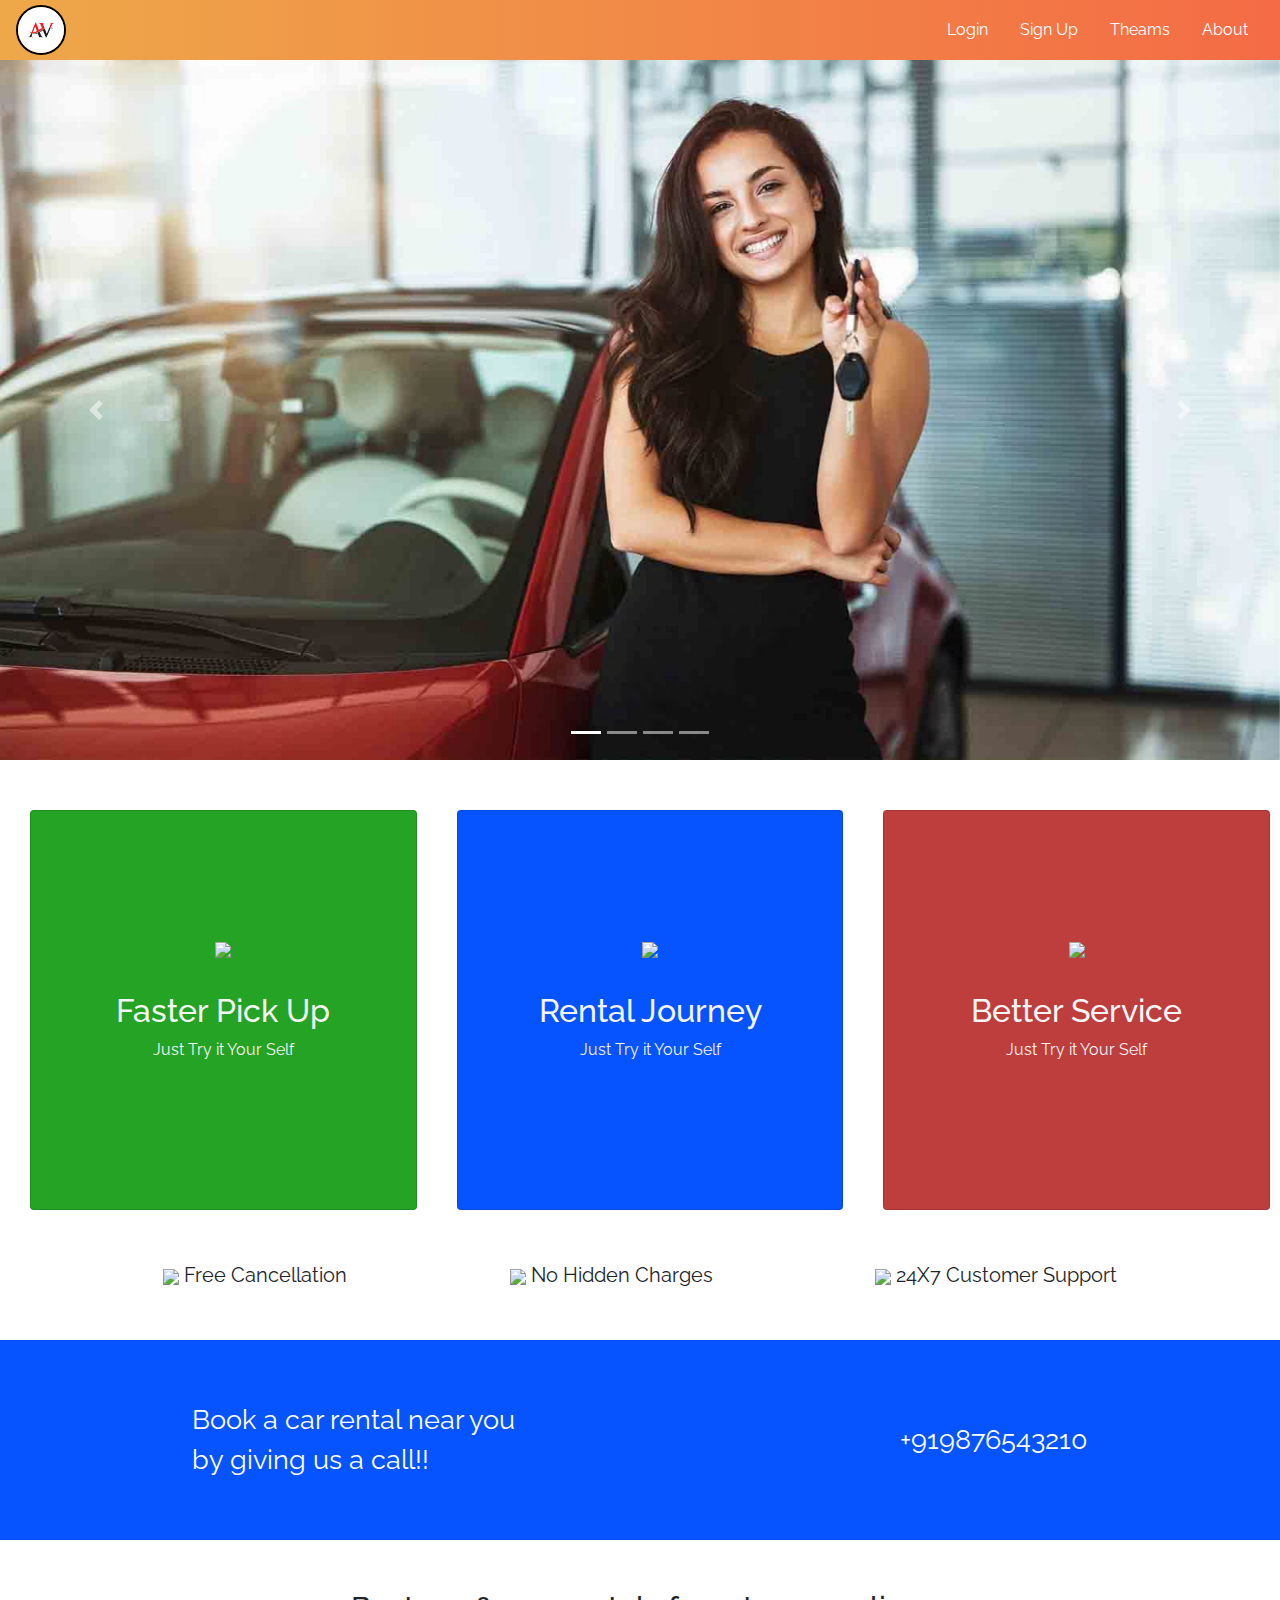
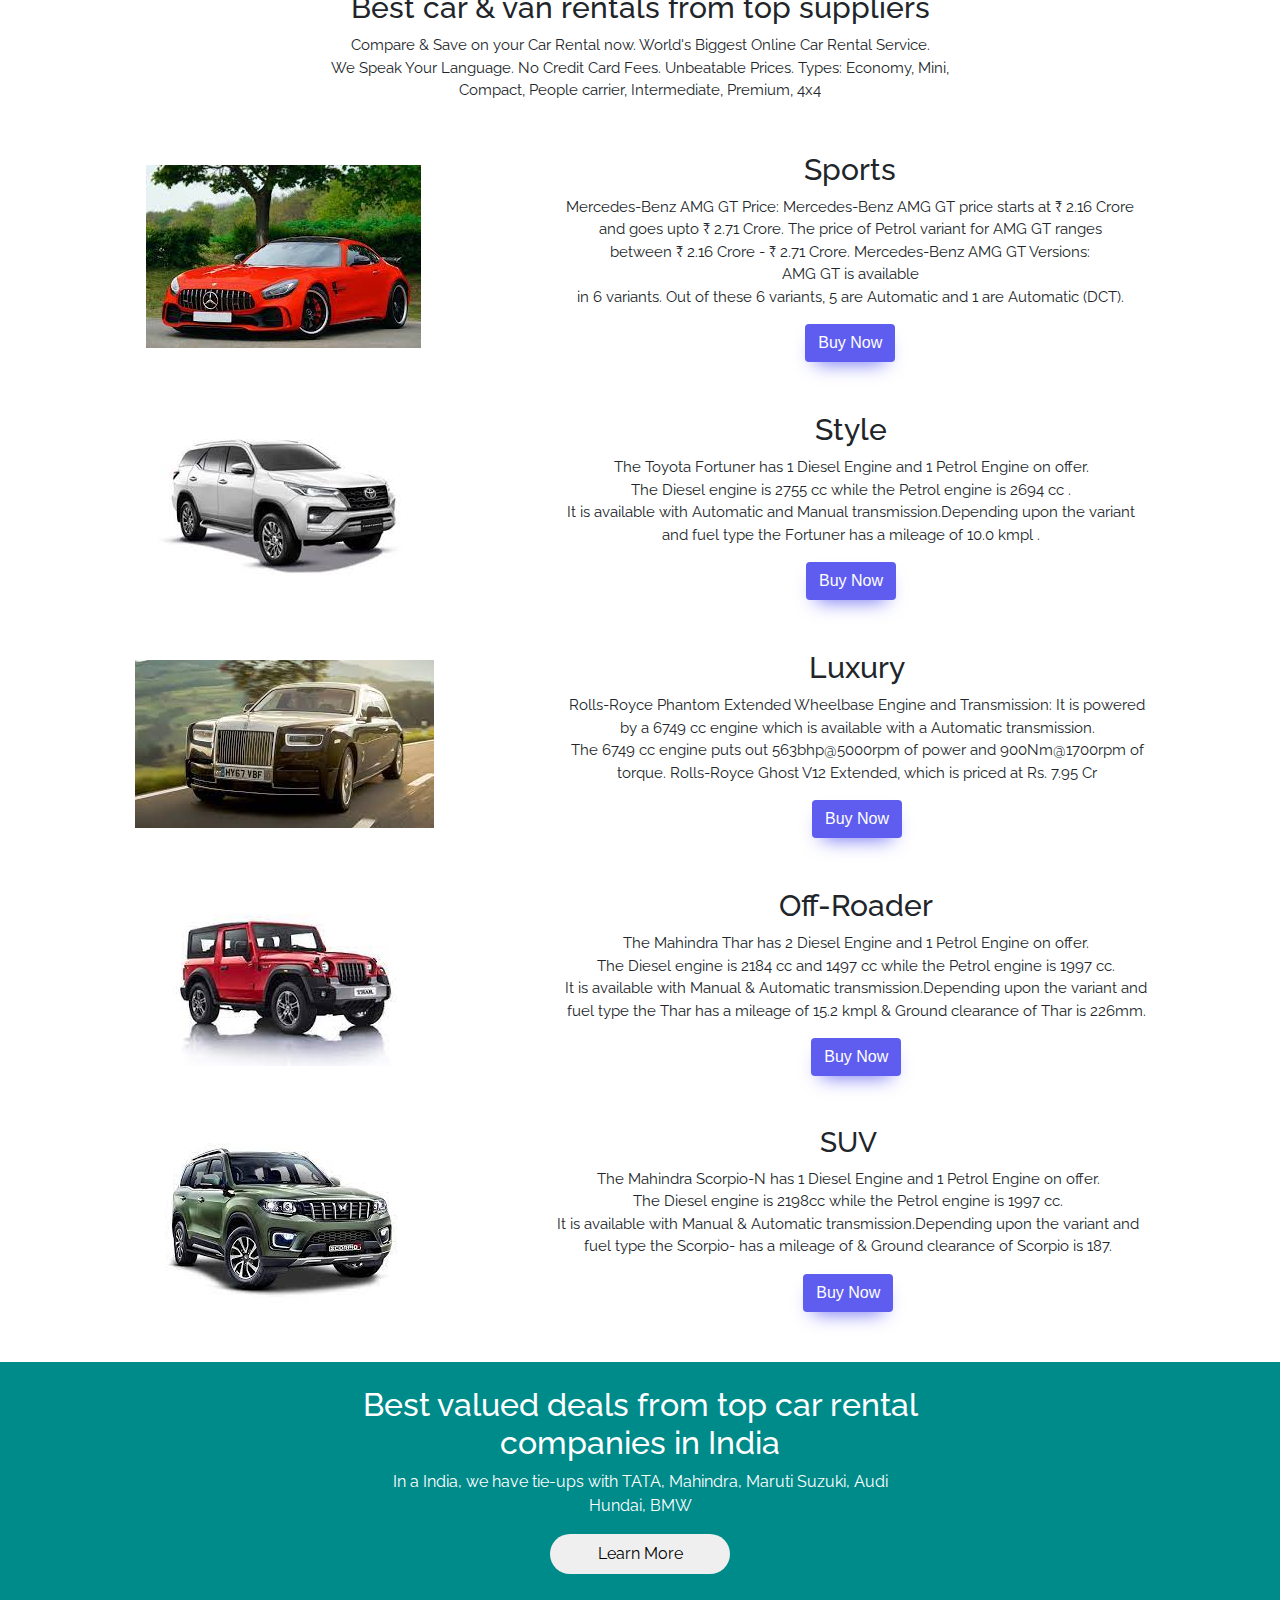
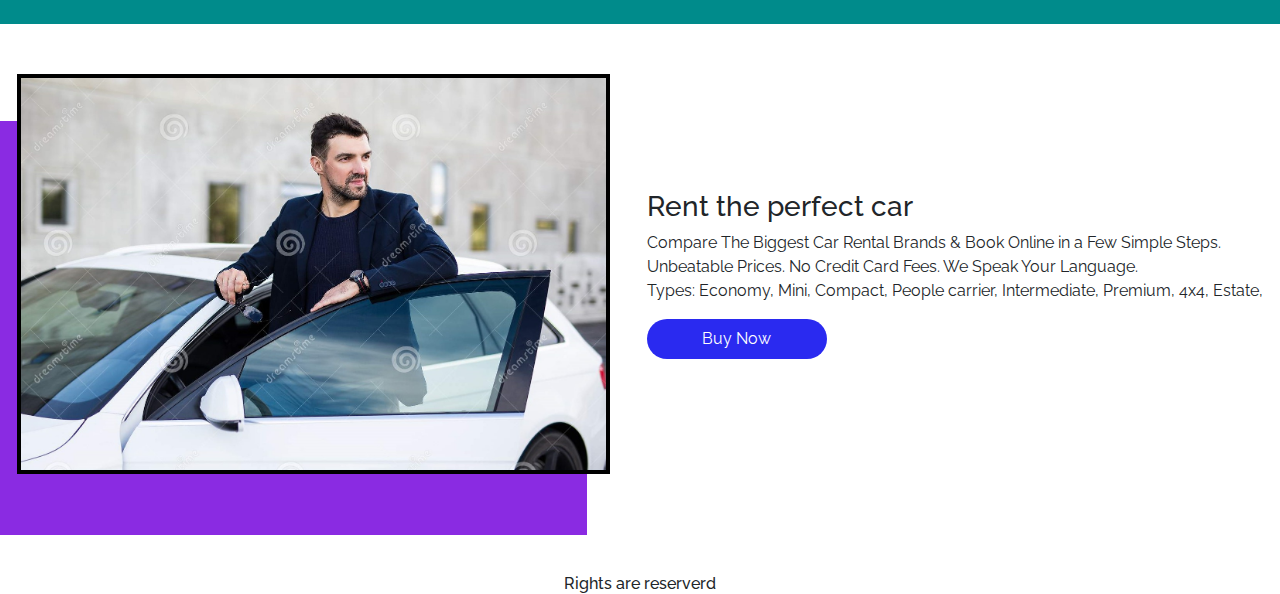
==== index.html @ 55e34ca4 "commit1" ====
<!DOCTYPE html>
<html lang="en">

<head>
    <meta charset="UTF-8">
    <meta http-equiv="X-UA-Compatible" content="IE=edge">
    <meta name="viewport" content="width=device-width, initial-scale=1.0">
    <title>AV Cars</title>
    <link rel="icon" href="./Photos/AV.jpg">
    <link rel="stylesheet" href="./index.css">
    <script src="./ind.js"></script>
    <link rel="stylesheet" href="https://cdn.jsdelivr.net/npm/bootstrap@4.0.0/dist/css/bootstrap.min.css"
        integrity="sha384-Gn5384xqQ1aoWXA+058RXPxPg6fy4IWvTNh0E263XmFcJlSAwiGgFAW/dAiS6JXm" crossorigin="anonymous">
</head>

<body>
    <nav id="main">
        <nav class="main1">
            <div class="burger">
                <section class="top-nav">
                    <div>
                        <img src="./Photos/AV.jpg" alt="">
                    </div>
                    <input id="menu-toggle" type="checkbox" />
                    <label class='menu-button-container' for="menu-toggle">
                        <div class='menu-button'></div>
                    </label>
                    <ul class="menu">
                        <li>Login</li>
                        <li>Sign Up</li>
                        <li>Theams</li>
                        <li>About</li>
                    </ul>
                </section>
            </div>
            <div class="pics">
                <div id="carouselExampleIndicators" class="carousel slide" data-ride="carousel">
                    <ol class="carousel-indicators">
                        <li data-target="#carouselExampleIndicators" data-slide-to="0" class="active"></li>
                        <li data-target="#carouselExampleIndicators" data-slide-to="1"></li>
                        <li data-target="#carouselExampleIndicators" data-slide-to="2"></li>
                        <li data-target="#carouselExampleIndicators" data-slide-to="3"></li>
                    </ol>
                    <div class="carousel-inner">
                        <div class="carousel-item active">
                            <img class="d-block w-100" src="./Photos/1.avif" alt="First slide" height="700px">
                        </div>
                        <div class="carousel-item">
                            <img class="d-block w-100" src="./Photos/2.jpg" alt="Second slide" height="700px">
                        </div>
                        <div class="carousel-item">
                            <img class="d-block w-100" src="./Photos/3.jpg" alt="Third slide" height="700px">
                        </div>
                        <div class="carousel-item">
                            <img class="d-block w-100" src="./Photos/4.jpg" alt="Third slide" height="700px">
                        </div>
                    </div>
                    <a class="carousel-control-prev" href="#carouselExampleIndicators" role="button" data-slide="prev">
                        <span class="carousel-control-prev-icon" aria-hidden="true"></span>
                        <span class="sr-only">Previous</span>
                    </a>
                    <a class="carousel-control-next" href="#carouselExampleIndicators" role="button" data-slide="next">
                        <span class="carousel-control-next-icon" aria-hidden="true"></span>
                        <span class="sr-only">Next</span>
                    </a>
                </div>
            </div>

            <div class="m1">
                <div class="card" style="background-color: rgb(36, 163, 36);">
                    <img src="https://img.icons8.com/ios/50/FFFFFF/bank-cards--v1.png" / height="50px">
                    <h2>Faster Pick Up</h2>
                    <p>Just Try it Your Self</p>
                </div>
                <div class="card" style="background-color: rgb(5, 84, 255);">
                    <img src="https://img.icons8.com/ios/50/FFFFFF/car-rental.png" / height="50px">
                    <h2>Rental Journey</h2>
                    <p>Just Try it Your Self</p>
                </div>
                <div class="card" style="background-color: rgb(190, 62, 62);">
                    <img src="https://img.icons8.com/glyph-neue/64/FFFFFF/car-service.png" / height="50px">
                    <h2>Better Service</h2>
                    <p>Just Try it Your Self</p>
                </div>
            </div>

            <div class="m2">
                <div>
                    <img
                        src="https://img.icons8.com/external-vitaliy-gorbachev-lineal-vitaly-gorbachev/60/228BE6/external-free-sales-vitaliy-gorbachev-lineal-vitaly-gorbachev.png" />
                    Free Cancellation
                </div>
                <div>
                    <img
                        src="https://img.icons8.com/external-kiranshastry-solid-kiranshastry/64/228BE6/external-money-finance-kiranshastry-solid-kiranshastry.png" />
                    No Hidden Charges
                </div>
                <div>
                    <img
                        src="https://img.icons8.com/external-tanah-basah-glyph-tanah-basah/48/228BE6/external-glyph-shipping-and-delivery-tanah-basah-glyph-tanah-basah.png" />
                    24X7 Customer Support
                </div>
            </div>
            <div class="m3">
                <div class="a">Book a car rental near you <br>
                    by giving us a call!!
                </div>
                <div class="b">
                    +919876543210
                </div>
            </div>


            <div class="main2">
                <h2 style="font-size: 30px;">Best car & van rentals from top suppliers</h2>
                <p style="font-size: 15px;">Compare & Save on your Car Rental now. World's Biggest Online Car Rental
                    Service.<br>
                    We Speak Your Language. No Credit Card Fees. Unbeatable Prices. Types: Economy, Mini,<br>
                    Compact, People carrier, Intermediate, Premium, 4x4</p>
                <div class="m4">
                    <div>
                        <img src="./Cars/1.jpg" alt="">
                    </div>
                    <div>
                        <h3 style="font-size: 30px;">Sports</h3>
                        <p style="font-size: 15px;">Mercedes-Benz AMG GT Price: Mercedes-Benz AMG GT price starts at ₹
                            2.16 Crore <br>
                            and goes upto ₹ 2.71 Crore. The price of Petrol variant for AMG GT ranges <br>
                            between ₹ 2.16 Crore - ₹ 2.71 Crore.
                            Mercedes-Benz AMG GT Versions:<br> AMG GT is available <br>in 6 variants. Out of these 6
                            variants, 5 are Automatic and 1 are Automatic (DCT).</p>
                        <button class="btn" role="button">Buy Now</button>
                    </div>
                </div>

                <div class="m4">
                    <div>
                        <img src="./Cars/toyoto.jpg" alt="">
                    </div>
                    <div>
                        <h3 style="font-size: 30px;">Style</h3>
                        <p style="font-size: 15px;">The Toyota Fortuner has 1 Diesel Engine and 1 Petrol Engine on
                            offer.<br>
                            The Diesel engine is 2755 cc while the Petrol engine is 2694 cc .<br>
                            It is available with Automatic and Manual transmission.Depending upon
                            the variant<br> and fuel type the Fortuner has a mileage of 10.0 kmpl .</p>
                        <button class="btn" role="button">Buy Now</button>
                    </div>
                </div>

                <div class="m4">
                    <div>
                        <img src="./Cars/3.jpg" alt="">
                    </div>
                    <div>
                        <h3 style="font-size: 30px;">Luxury</h3>
                        <p style="font-size: 15px;">Rolls-Royce Phantom Extended Wheelbase Engine and Transmission: It
                            is
                            powered <br> by a 6749 cc engine which is available with a Automatic transmission. <br>
                            The 6749 cc engine puts out 563bhp@5000rpm of power and 900Nm@1700rpm of <br>torque.
                            Rolls-Royce Ghost V12 Extended, which is priced at Rs. 7.95 Cr</p>
                        <button class="btn" role="button">Buy Now</button>
                    </div>
                </div>

                <div class="m4">
                    <div>
                        <img src="./Cars/4.jpg" alt="">
                    </div>
                    <div>
                        <h3 style="font-size: 30px;">Off-Roader</h4>
                            <p style="font-size: 15px;">The Mahindra Thar has 2 Diesel Engine and 1 Petrol Engine on
                                offer. <br>
                                The Diesel engine is 2184 cc and 1497 cc while the Petrol engine is 1997 cc. <br>
                                It is available with Manual & Automatic transmission.Depending upon the variant and <br>
                                fuel type the Thar has a mileage of 15.2 kmpl & Ground clearance of Thar is 226mm.</p>
                            <button class="btn" role="button">Buy Now</button>
                    </div>
                </div>

                <div class="m4">
                    <div>
                        <img src="./Cars/5.jpg" alt="">
                    </div>
                    <div>
                        <h3 style="font-size: 30x;">SUV</h3>
                        <p style="font-size: 15px;">The Mahindra Scorpio-N has 1 Diesel Engine and 1 Petrol Engine on
                            offer. <br>
                            The Diesel engine is 2198cc while the Petrol engine is 1997 cc. <br>
                            It is available with Manual & Automatic transmission.Depending upon the
                            variant and <br> fuel type the Scorpio- has a mileage of & Ground clearance of Scorpio is
                            187.</p>
                        <button class="btn" role="button">Buy Now</button>
                    </div>
                </div>
            </div>

            <div class="main3">
                <div class="m5">
                    <br>
                    <h2> Best valued deals from top car rental<br>
                        companies in India
                    </h2>
                    <p>In a India, we have tie-ups with TATA, Mahindra, Maruti Suzuki, Audi <br>
                        Hundai, BMW</p>
                    <button class="b1">Learn More</button>
                </div>
            </div>
            <div class="main4">
                <div>
                    <img class="img1" src="./Cars/12.jpg" alt="">
                </div>
                <div class="p1">
                    <h3 style="font-size: 30x;">Rent the perfect car</h3>
                    <p>Compare The Biggest Car Rental Brands & Book Online in a Few Simple Steps.<br> Unbeatable Prices.
                        No Credit Card Fees. We Speak Your Language. <br> Types: Economy, Mini, Compact,
                        People carrier, Intermediate, Premium, 4x4, Estate,</p>
                    <button class="b2">Buy Now</button>
                </div>
            </div>
            <div class="r"><h6 class="rights">Rights are reserverd</h6></div>

        </nav>


    </nav>
    <script src="https://code.jquery.com/jquery-3.2.1.slim.min.js"
        integrity="sha384-KJ3o2DKtIkvYIK3UENzmM7KCkRr/rE9/Qpg6aAZGJwFDMVNA/GpGFF93hXpG5KkN"
        crossorigin="anonymous"></script>
    <script src="https://cdn.jsdelivr.net/npm/popper.js@1.12.9/dist/umd/popper.min.js"
        integrity="sha384-ApNbgh9B+Y1QKtv3Rn7W3mgPxhU9K/ScQsAP7hUibX39j7fakFPskvXusvfa0b4Q"
        crossorigin="anonymous"></script>
    <script src="https://cdn.jsdelivr.net/npm/bootstrap@4.0.0/dist/js/bootstrap.min.js"
        integrity="sha384-JZR6Spejh4U02d8jOt6vLEHfe/JQGiRRSQQxSfFWpi1MquVdAyjUar5+76PVCmYl"
        crossorigin="anonymous"></script>
</body>

</html>
---- index.css ----
@import url(https://fonts.googleapis.com/css?family=Raleway);
*{
    border: 0;
    padding: 0;
}
#main{
    background-color: white;
}
.top-nav img{
    height: 50px;
    border-radius: 50px;
    border: 2px solid black;
}
h2 {
  vertical-align: center;
  text-align: center;
}

html, body {
  margin: 0;
  height: 100%;
}

* {
  font-family: "Raleway";
  box-sizing: border-box;
}

.top-nav {
  display: flex;
  flex-direction: row;
  align-items: center;
  justify-content: space-between;
  background-color: #00BAF0;
  background: linear-gradient(to left, #f46b45, #eea849);
  color: #FFF;
  height: 60px;
  padding: 1em;
  overflow: hidden;
}
.sticky{
    position: fixed;
    top:0;
    width: 100%;
}

.menu {
  display: flex;
  flex-direction: row;
  list-style-type: none;
  margin: 0;
  padding: 0;
}

.menu > li {
  margin: 0 1rem;
  overflow: hidden;
}

.menu-button-container {
  display: none;
  height: 100%;
  width: 30px;
  cursor: pointer;
  flex-direction: column;
  justify-content: center;
  align-items: center;
}

#menu-toggle {
  display: none;
}

.menu-button,
.menu-button::before,
.menu-button::after {
  display: block;
  background-color: #fff;
  position: absolute;
  height: 4px;
  width: 30px;
  transition: transform 400ms cubic-bezier(0.23, 1, 0.32, 1);
  border-radius: 2px;
}

.menu-button::before {
  content: '';
  margin-top: -8px;
}

.menu-button::after {
  content: '';
  margin-top: 8px;
}

#menu-toggle:checked + .menu-button-container .menu-button::before {
  margin-top: 0px;
  transform: rotate(405deg);
}

#menu-toggle:checked + .menu-button-container .menu-button {
  background: rgba(255, 255, 255, 0);
}

#menu-toggle:checked + .menu-button-container .menu-button::after {
  margin-top: 0px;
  transform: rotate(-405deg);
}

@media (max-width: 700px) {
  .menu-button-container {
    display: flex;
  }
  .menu {
    position: absolute;
    top: 0;
    margin-top: 50px;
    left: 0;
    flex-direction: column;
    width: 100%;
    justify-content: center;
    align-items: center;
  }
  #menu-toggle ~ .menu li {
    height: 0;
    margin: 0;
    padding: 0;
    border: 0;
    transition: height 400ms cubic-bezier(0.23, 1, 0.32, 1);
  }
  #menu-toggle:checked ~ .menu li {
    border: 1px solid #333;
    height: 2.5em;
    padding: 0.5em;
    transition: height 400ms cubic-bezier(0.23, 1, 0.32, 1);
  }
  .menu > li {
    display: flex;
    justify-content: center;
    margin: 0;
    padding: 0.5em 0;
    width: 100%;
    color: white;
    background-color: #222;
  }
  .menu > li:not(:last-child) {
    border-bottom: 1px solid #444;
  }
}
.m1{
    display: flex;
    justify-content: center;
    align-items: center;
    margin-top: 50px;

}
.card{
    display: flex;
    justify-content: center;
    align-items: center;
    border: 2px solid red;
    margin-right: 40px;
    height: 400px;
    width: 400px;
    text-align: center;
    color: whitesmoke;
    align-items:center;
    position: absolute;
    left: 30px;
}
.m2{
    display: flex;
    justify-content: space-evenly;
    align-items: center;
    margin-top: 50px;
    font-size: 20px;
}
.m3{
    display: flex;
    justify-content: space-around;
    align-items: center;
    background-color: rgb(5, 84, 255);
    color: white;
    font-size: 27px;
    height: 200px;
    margin-top: 50px;
}
.main2{
    margin-top: 50px;
    text-align: center;
}
.m4{
    display: flex;
    justify-content: space-evenly;
    align-items: center;
    margin-top: 50px;
}
.btn {
    background: #5E5DF0;
    border-radius: 999px;
    box-shadow: #5E5DF0 0 10px 20px -10px;
    box-sizing: border-box;
    color: #FFFFFF;
    cursor: pointer;
    font-family: Inter,Helvetica,"Apple Color Emoji","Segoe UI Emoji",NotoColorEmoji,"Noto Color Emoji","Segoe UI Symbol","Android Emoji",EmojiSymbols,-apple-system,system-ui,"Segoe UI",Roboto,"Helvetica Neue","Noto Sans",sans-serif;
    font-size: 16px;
    font-weight: 700;
    line-height: 24px;
    opacity: 1;
    outline: 0 solid transparent;
    padding: 8px 18px;
    user-select: none;
    -webkit-user-select: none;
    touch-action: manipulation;
    width: fit-content;
    word-break: break-word;
    border: 0;
  }

  .main3{
    color: white;
    background-color: darkcyan;
    display: block;
    justify-content: center;
    align-items: center;
    text-align: center;
  }
 main3, .m5{
  margin-top: 50px;
 }
  main3, .b1{
    height: 40px;
    width: 180px;
    border-radius: 40px;
    margin-bottom: 50px;
  }
  .b1:hover{
    color: black;
     background-color: orange;
   }
.main4{
  display: flex;
  justify-content: space-evenly;
  align-items: center;
  margin-top: 50px;
}
main4, .img1{
  position: ;
  height: 400px;
  border: 4px solid black;
  margin-right: 20px;
  box-shadow: -30px 54px 0px 7px blueviolet;
  align-items: start;
  position: static;
  right: 20px;
  

}
.r{
  margin-top: 100px;
}

main4, .b2{
  border-radius: 30px;
  color: white;
  background-color: rgb(42, 42, 240);
  height: 40px;
  width: 180px;
  border-radius: 40px;
}

.b2:hover{
 color: black;
  background-color: orange;
}
.rights{
  text-align: center;
  /* font-size: 20px; */
}
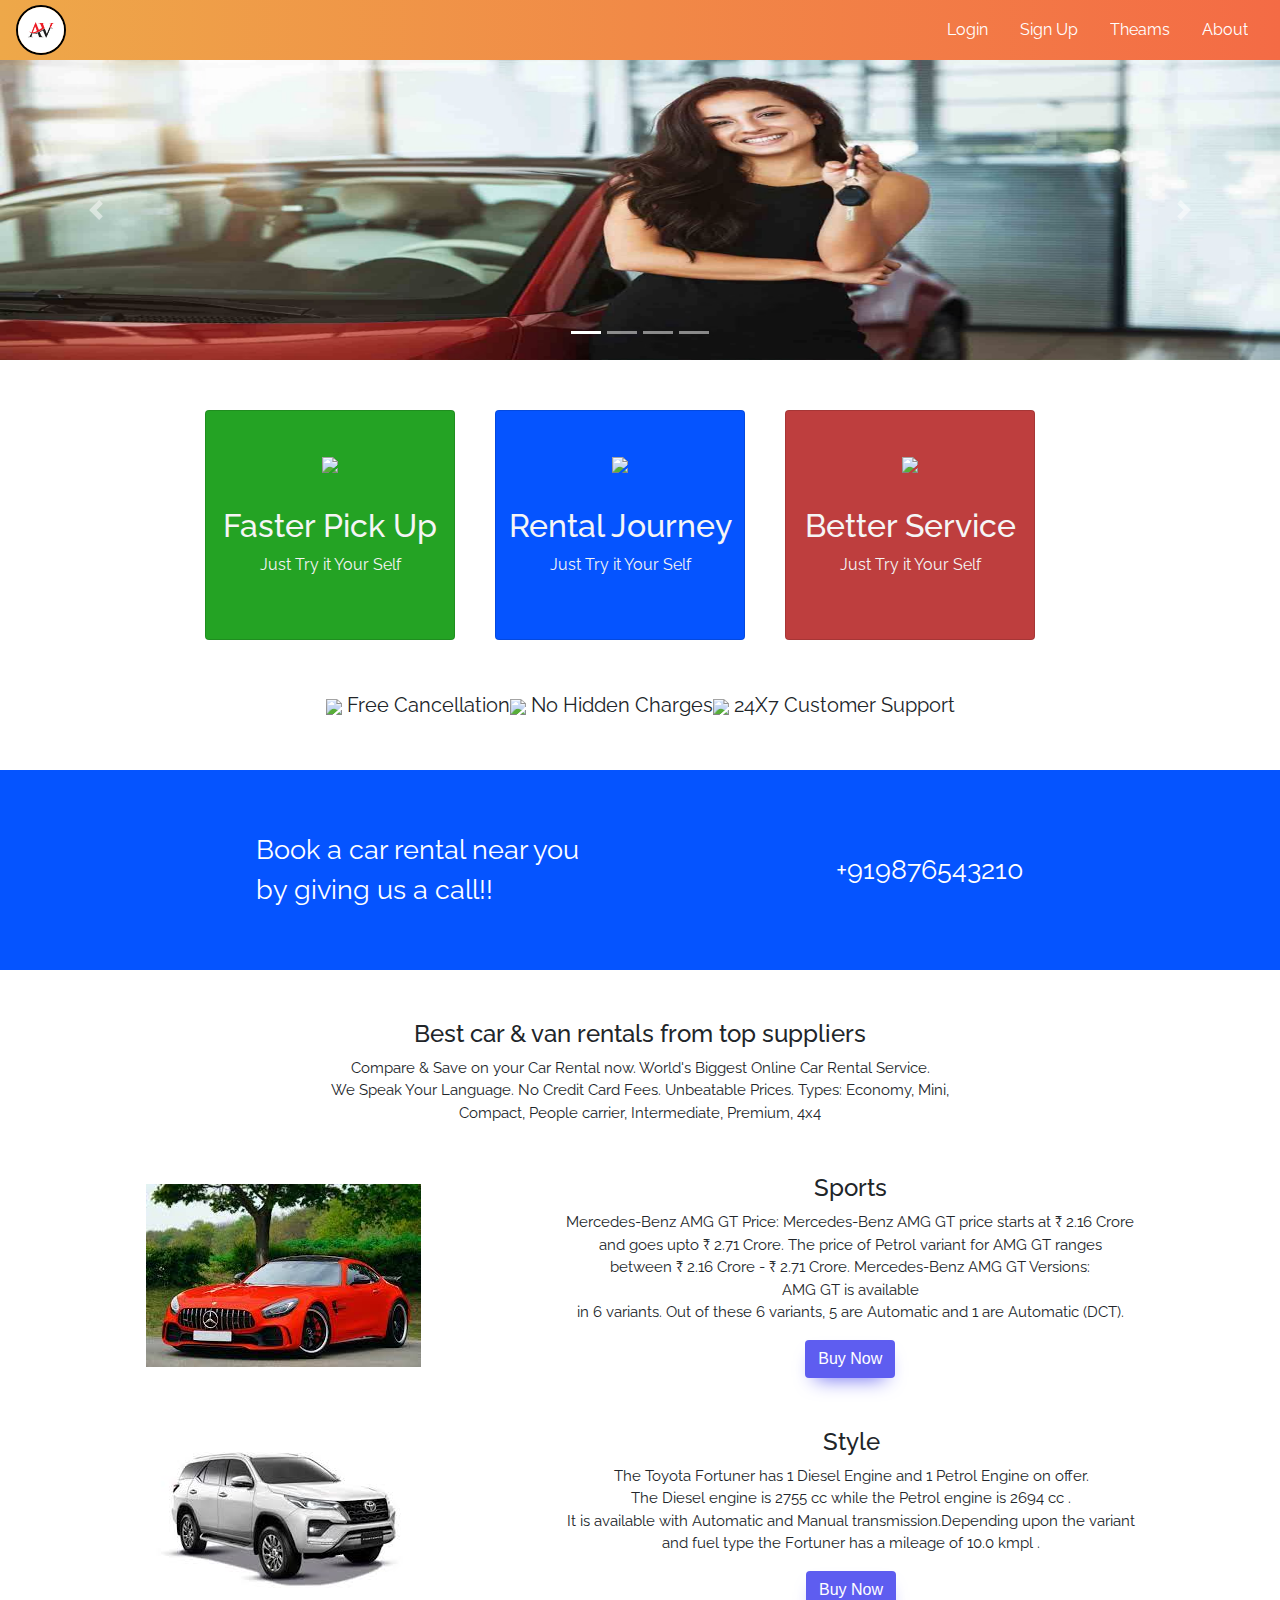
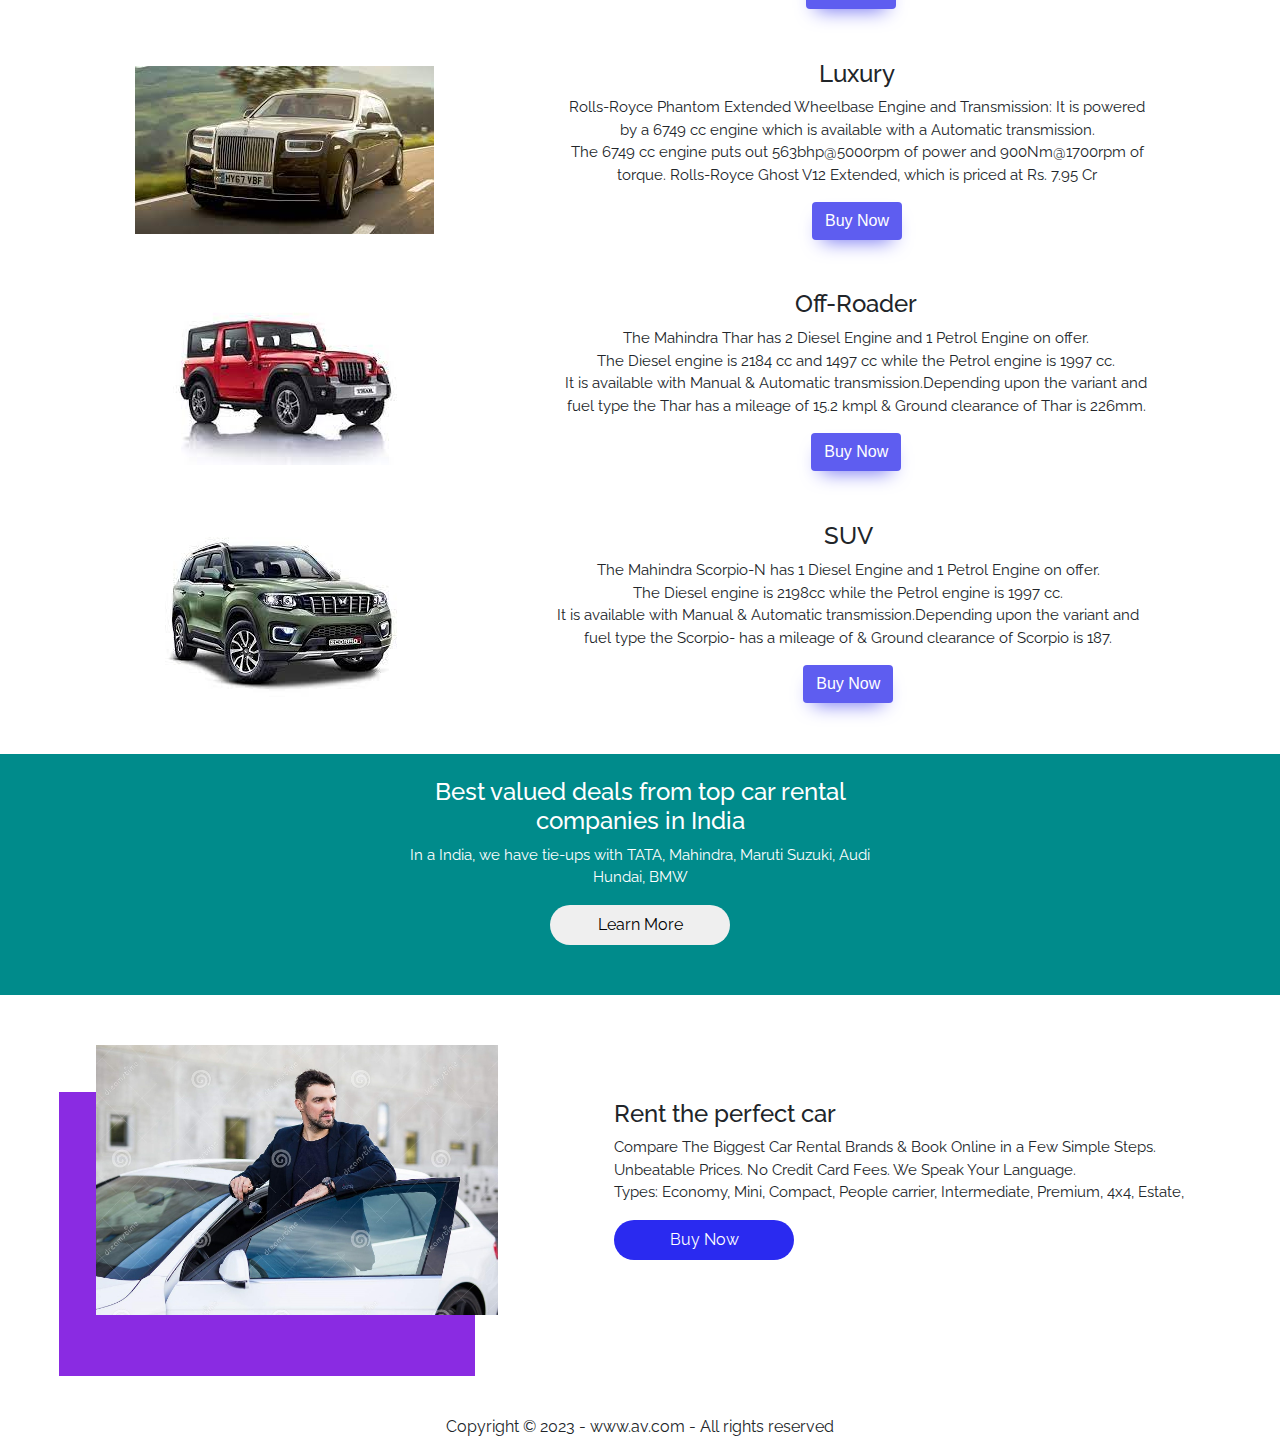
==== commit 86940df7: "master" ====
--- a/index.html
+++ b/index.html
@@ -43,16 +43,16 @@
                     </ol>
                     <div class="carousel-inner">
                         <div class="carousel-item active">
-                            <img class="d-block w-100" src="./Photos/1.avif" alt="First slide" height="700px">
+                            <img class="d-block w-100" src="./Photos/1.avif" alt="First slide" height="400px" width="100px">
                         </div>
                         <div class="carousel-item">
-                            <img class="d-block w-100" src="./Photos/2.jpg" alt="Second slide" height="700px">
+                            <img class="d-block w-100" src="./Photos/2.jpg" alt="Second slide" height="400px" width="400px">
                         </div>
                         <div class="carousel-item">
-                            <img class="d-block w-100" src="./Photos/3.jpg" alt="Third slide" height="700px">
+                            <img class="d-block w-100" src="./Photos/3.jpg" alt="Third slide" height="400px" width="400px">
                         </div>
                         <div class="carousel-item">
-                            <img class="d-block w-100" src="./Photos/4.jpg" alt="Third slide" height="700px">
+                            <img class="d-block w-100" src="./Photos/4.jpg" alt="Third slide" height="400px" width="400px">
                         </div>
                     </div>
                     <a class="carousel-control-prev" href="#carouselExampleIndicators" role="button" data-slide="prev">
@@ -68,17 +68,17 @@
 
             <div class="m1">
                 <div class="card" style="background-color: rgb(36, 163, 36);">
-                    <img src="https://img.icons8.com/ios/50/FFFFFF/bank-cards--v1.png" / height="50px">
+                    <img class="e1" src="https://img.icons8.com/ios/50/FFFFFF/bank-cards--v1.png" / >
                     <h2>Faster Pick Up</h2>
                     <p>Just Try it Your Self</p>
                 </div>
                 <div class="card" style="background-color: rgb(5, 84, 255);">
-                    <img src="https://img.icons8.com/ios/50/FFFFFF/car-rental.png" / height="50px">
+                    <img class="e1" src="https://img.icons8.com/ios/50/FFFFFF/car-rental.png" />
                     <h2>Rental Journey</h2>
                     <p>Just Try it Your Self</p>
                 </div>
                 <div class="card" style="background-color: rgb(190, 62, 62);">
-                    <img src="https://img.icons8.com/glyph-neue/64/FFFFFF/car-service.png" / height="50px">
+                    <img class="e1" src="https://img.icons8.com/glyph-neue/64/FFFFFF/car-service.png" />
                     <h2>Better Service</h2>
                     <p>Just Try it Your Self</p>
                 </div>
@@ -86,17 +86,17 @@
 
             <div class="m2">
                 <div>
-                    <img
+                    <img class="e2"
                         src="https://img.icons8.com/external-vitaliy-gorbachev-lineal-vitaly-gorbachev/60/228BE6/external-free-sales-vitaliy-gorbachev-lineal-vitaly-gorbachev.png" />
                     Free Cancellation
                 </div>
                 <div>
-                    <img
+                    <img class="e2"
                         src="https://img.icons8.com/external-kiranshastry-solid-kiranshastry/64/228BE6/external-money-finance-kiranshastry-solid-kiranshastry.png" />
                     No Hidden Charges
                 </div>
                 <div>
-                    <img
+                    <img class="e2"
                         src="https://img.icons8.com/external-tanah-basah-glyph-tanah-basah/48/228BE6/external-glyph-shipping-and-delivery-tanah-basah-glyph-tanah-basah.png" />
                     24X7 Customer Support
                 </div>
@@ -112,18 +112,18 @@
 
 
             <div class="main2">
-                <h2 style="font-size: 30px;">Best car & van rentals from top suppliers</h2>
-                <p style="font-size: 15px;">Compare & Save on your Car Rental now. World's Biggest Online Car Rental
+                <h2 class="h4">Best car & van rentals from top suppliers</h2>
+                <p class="p4">Compare & Save on your Car Rental now. World's Biggest Online Car Rental
                     Service.<br>
                     We Speak Your Language. No Credit Card Fees. Unbeatable Prices. Types: Economy, Mini,<br>
                     Compact, People carrier, Intermediate, Premium, 4x4</p>
                 <div class="m4">
                     <div>
-                        <img src="./Cars/1.jpg" alt="">
-                    </div>
-                    <div>
-                        <h3 style="font-size: 30px;">Sports</h3>
-                        <p style="font-size: 15px;">Mercedes-Benz AMG GT Price: Mercedes-Benz AMG GT price starts at ₹
+                        <img class="cars12" src="./Cars/1.jpg" alt="">
+                    </div>
+                    <div>
+                        <h3 class="h4">Sports</h3>
+                        <p class="p4">Mercedes-Benz AMG GT Price: Mercedes-Benz AMG GT price starts at ₹
                             2.16 Crore <br>
                             and goes upto ₹ 2.71 Crore. The price of Petrol variant for AMG GT ranges <br>
                             between ₹ 2.16 Crore - ₹ 2.71 Crore.
@@ -135,11 +135,11 @@
 
                 <div class="m4">
                     <div>
-                        <img src="./Cars/toyoto.jpg" alt="">
-                    </div>
-                    <div>
-                        <h3 style="font-size: 30px;">Style</h3>
-                        <p style="font-size: 15px;">The Toyota Fortuner has 1 Diesel Engine and 1 Petrol Engine on
+                        <img class="cars12" src="./Cars/toyoto.jpg" alt="">
+                    </div>
+                    <div>
+                        <h3 class="h4">Style</h3>
+                        <p class="p4">The Toyota Fortuner has 1 Diesel Engine and 1 Petrol Engine on
                             offer.<br>
                             The Diesel engine is 2755 cc while the Petrol engine is 2694 cc .<br>
                             It is available with Automatic and Manual transmission.Depending upon
@@ -150,11 +150,11 @@
 
                 <div class="m4">
                     <div>
-                        <img src="./Cars/3.jpg" alt="">
-                    </div>
-                    <div>
-                        <h3 style="font-size: 30px;">Luxury</h3>
-                        <p style="font-size: 15px;">Rolls-Royce Phantom Extended Wheelbase Engine and Transmission: It
+                        <img class="cars12" src="./Cars/3.jpg" alt="">
+                    </div>
+                    <div>
+                        <h3 class="h4">Luxury</h3>
+                        <p class="p4">Rolls-Royce Phantom Extended Wheelbase Engine and Transmission: It
                             is
                             powered <br> by a 6749 cc engine which is available with a Automatic transmission. <br>
                             The 6749 cc engine puts out 563bhp@5000rpm of power and 900Nm@1700rpm of <br>torque.
@@ -165,11 +165,11 @@
 
                 <div class="m4">
                     <div>
-                        <img src="./Cars/4.jpg" alt="">
-                    </div>
-                    <div>
-                        <h3 style="font-size: 30px;">Off-Roader</h4>
-                            <p style="font-size: 15px;">The Mahindra Thar has 2 Diesel Engine and 1 Petrol Engine on
+                        <img class="cars12" src="./Cars/4.jpg" alt="">
+                    </div>
+                    <div>
+                        <h3 class="h4">Off-Roader</h4>
+                            <p class="p4">The Mahindra Thar has 2 Diesel Engine and 1 Petrol Engine on
                                 offer. <br>
                                 The Diesel engine is 2184 cc and 1497 cc while the Petrol engine is 1997 cc. <br>
                                 It is available with Manual & Automatic transmission.Depending upon the variant and <br>
@@ -180,11 +180,11 @@
 
                 <div class="m4">
                     <div>
-                        <img src="./Cars/5.jpg" alt="">
-                    </div>
-                    <div>
-                        <h3 style="font-size: 30x;">SUV</h3>
-                        <p style="font-size: 15px;">The Mahindra Scorpio-N has 1 Diesel Engine and 1 Petrol Engine on
+                        <img class="cars12" src="./Cars/5.jpg" alt="">
+                    </div>
+                    <div>
+                        <h3 class="h4">SUV</h3>
+                        <p class="p4">The Mahindra Scorpio-N has 1 Diesel Engine and 1 Petrol Engine on
                             offer. <br>
                             The Diesel engine is 2198cc while the Petrol engine is 1997 cc. <br>
                             It is available with Manual & Automatic transmission.Depending upon the
@@ -198,10 +198,10 @@
             <div class="main3">
                 <div class="m5">
                     <br>
-                    <h2> Best valued deals from top car rental<br>
+                    <h2 class="h4"> Best valued deals from top car rental<br>
                         companies in India
                     </h2>
-                    <p>In a India, we have tie-ups with TATA, Mahindra, Maruti Suzuki, Audi <br>
+                    <p class="p4">In a India, we have tie-ups with TATA, Mahindra, Maruti Suzuki, Audi <br>
                         Hundai, BMW</p>
                     <button class="b1">Learn More</button>
                 </div>
@@ -211,14 +211,16 @@
                     <img class="img1" src="./Cars/12.jpg" alt="">
                 </div>
                 <div class="p1">
-                    <h3 style="font-size: 30x;">Rent the perfect car</h3>
-                    <p>Compare The Biggest Car Rental Brands & Book Online in a Few Simple Steps.<br> Unbeatable Prices.
+                    <h3 class="h4">Rent the perfect car</h3>
+                    <p class="p4">Compare The Biggest Car Rental Brands & Book Online in a Few Simple Steps.<br> Unbeatable Prices.
                         No Credit Card Fees. We Speak Your Language. <br> Types: Economy, Mini, Compact,
                         People carrier, Intermediate, Premium, 4x4, Estate,</p>
                     <button class="b2">Buy Now</button>
                 </div>
             </div>
-            <div class="r"><h6 class="rights">Rights are reserverd</h6></div>
+            <footer>
+                <p class="text-footer">Copyright &copy; 2023 - www.av.com - All rights reserved</p>
+            </footer>
 
         </nav>
 
--- a/index.css
+++ b/index.css
@@ -107,7 +107,7 @@
   transform: rotate(-405deg);
 }
 
-@media (max-width: 700px) {
+@media (max-width: 900px) {
   .menu-button-container {
     display: flex;
   }
@@ -160,24 +160,28 @@
     align-items: center;
     border: 2px solid red;
     margin-right: 40px;
-    height: 400px;
-    width: 400px;
+    height: 230px;
+    width: 250px;
     text-align: center;
     color: whitesmoke;
     align-items:center;
-    position: absolute;
-    left: 30px;
+}
+.d-block{
+  height: 300px;
+}
+.e1{
+  height: 50px;
 }
 .m2{
     display: flex;
+    justify-content: center;
+    align-items: center;
+    margin-top: 50px;
+    font-size: 20px;
+}
+.m3{
+    display: flex;
     justify-content: space-evenly;
-    align-items: center;
-    margin-top: 50px;
-    font-size: 20px;
-}
-.m3{
-    display: flex;
-    justify-content: space-around;
     align-items: center;
     background-color: rgb(5, 84, 255);
     color: white;
@@ -188,6 +192,12 @@
 .main2{
     margin-top: 50px;
     text-align: center;
+}
+.h4{
+  font-size: 30px;
+}
+.p4{
+  font-size: 15px;
 }
 .m4{
     display: flex;
@@ -246,15 +256,12 @@
 }
 main4, .img1{
   position: ;
-  height: 400px;
-  border: 4px solid black;
+  height: 270px;
   margin-right: 20px;
   box-shadow: -30px 54px 0px 7px blueviolet;
   align-items: start;
   position: static;
   right: 20px;
-  
-
 }
 .r{
   margin-top: 100px;
@@ -277,5 +284,134 @@
   text-align: center;
   /* font-size: 20px; */
 }
-
-
+.text-footer{
+  margin-top: 100px;
+  text-align: center;
+  display: flex;
+  justify-content: center;
+}
+
+
+@media(max-width:999px){
+  html{
+    font-size: 40%;
+  }
+  .m1{
+    display: flex;
+    justify-content: center;
+    align-items: center;
+    margin-top: 20px;
+
+}
+  .card{
+    display: flex;
+    justify-content: center;
+    align-items: center;
+    border: 2px solid red;
+    height: 100px;
+    width: 150px;
+    text-align: center;
+    color: whitesmoke;
+    align-items:center;
+}
+.e1{
+  height: 20px;
+}
+.m2{
+  display:  flex;
+  justify-content: space-evenly;
+  align-items: center;
+  margin-top: 20px;
+  font-size: 10px;
+}
+.cars12{
+  height: 100px;
+}
+.e2{
+  height: 30px;
+}
+.m4{
+  display: flex;
+  justify-content: space-evenly;
+  align-items: center;
+  margin-top: 20px;
+  flex-direction: column;
+}
+.m3{
+  display: flex;
+  justify-content: space-around;
+  align-items: center;
+  background-color: rgb(5, 84, 255);
+  color: white;
+  font-size: 10px;
+  height: 100px;
+  margin-top: 20px;
+}
+.main2{
+  margin-top: 20px;
+  text-align: center;
+}
+.h4{
+font-size: 20px;
+}
+.p4{
+font-size: 7px;
+}
+.main3{
+  color: white;
+  background-color: darkcyan;
+  display: block;
+  justify-content: center;
+  align-items: center;
+  text-align: center;
+}
+main3, .m5{
+  margin-top: 20px;
+ }
+  main3, .b1{
+    height: 20px;
+    width: 50px;
+    border-radius: 40px;
+    margin-bottom: 50px;
+  }
+  .b1:hover{
+    color: black;
+     background-color: orange;
+   }
+
+   .main4{
+    display: flex;
+    justify-content: space-evenly;
+    align-items: center;
+    margin-top: 20px;
+  }
+  main4, .img1{
+    position: ;
+    height: 100px;
+    box-shadow: -30px 44px 0px 2px blueviolet;
+    align-items: start;
+    position: static;
+    right: 20px;
+  }
+  .r{
+    margin-top: 100px;
+  }
+  
+  main4, .b2{
+    border-radius: 30px;
+    color: white;
+    background-color: rgb(42, 42, 240);
+    height: 20px;
+    width: 50px;
+    border-radius: 40px;
+  }
+  
+  .b2:hover{
+   color: black;
+    background-color: orange;
+  }
+  .rights{
+    text-align: center;
+    /* font-size: 20px; */
+  }
+}
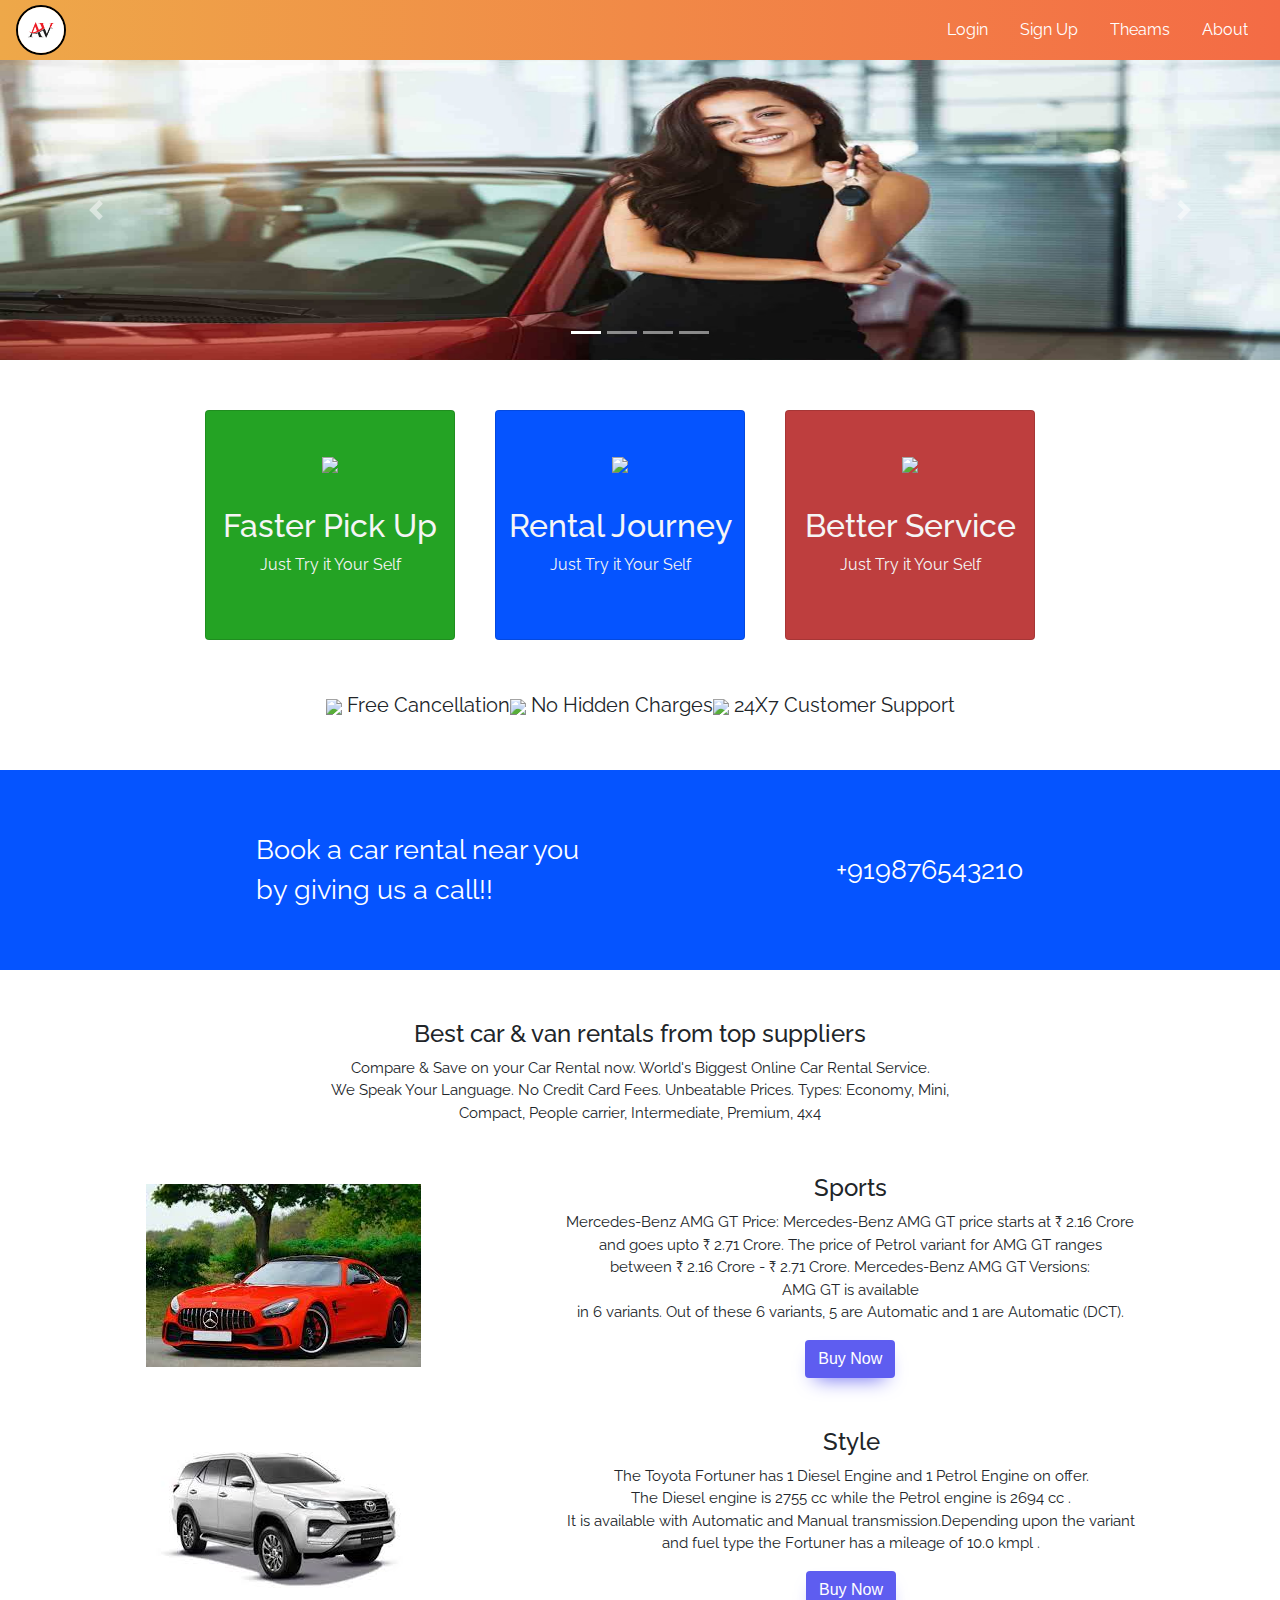
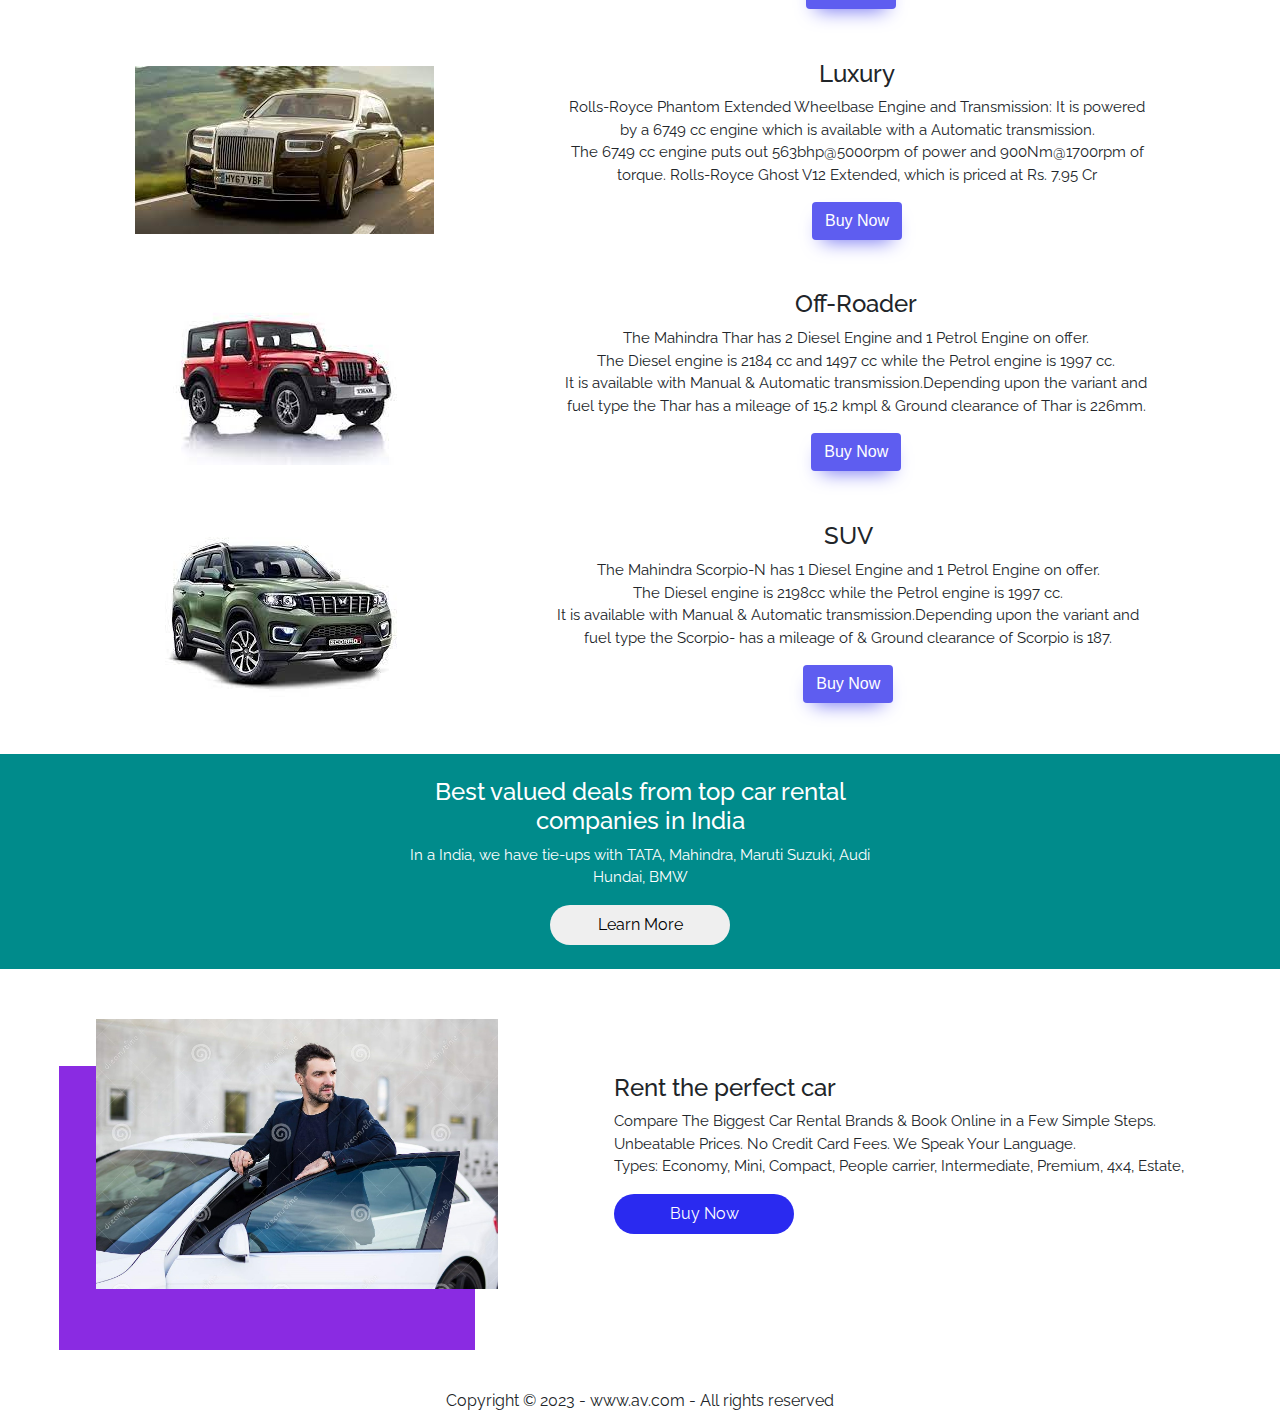
==== commit 2cdca147: "master" ====
--- a/index.html
+++ b/index.html
@@ -205,6 +205,7 @@
                         Hundai, BMW</p>
                     <button class="b1">Learn More</button>
                 </div>
+                <br>
             </div>
             <div class="main4">
                 <div>
--- a/index.css
+++ b/index.css
@@ -242,7 +242,6 @@
     height: 40px;
     width: 180px;
     border-radius: 40px;
-    margin-bottom: 50px;
   }
   .b1:hover{
     color: black;
@@ -372,7 +371,6 @@
     height: 20px;
     width: 50px;
     border-radius: 40px;
-    margin-bottom: 50px;
   }
   .b1:hover{
     color: black;
@@ -386,7 +384,6 @@
     margin-top: 20px;
   }
   main4, .img1{
-    position: ;
     height: 100px;
     box-shadow: -30px 44px 0px 2px blueviolet;
     align-items: start;
@@ -394,7 +391,7 @@
     right: 20px;
   }
   .r{
-    margin-top: 100px;
+    margin-top: 50px;
   }
   
   main4, .b2{
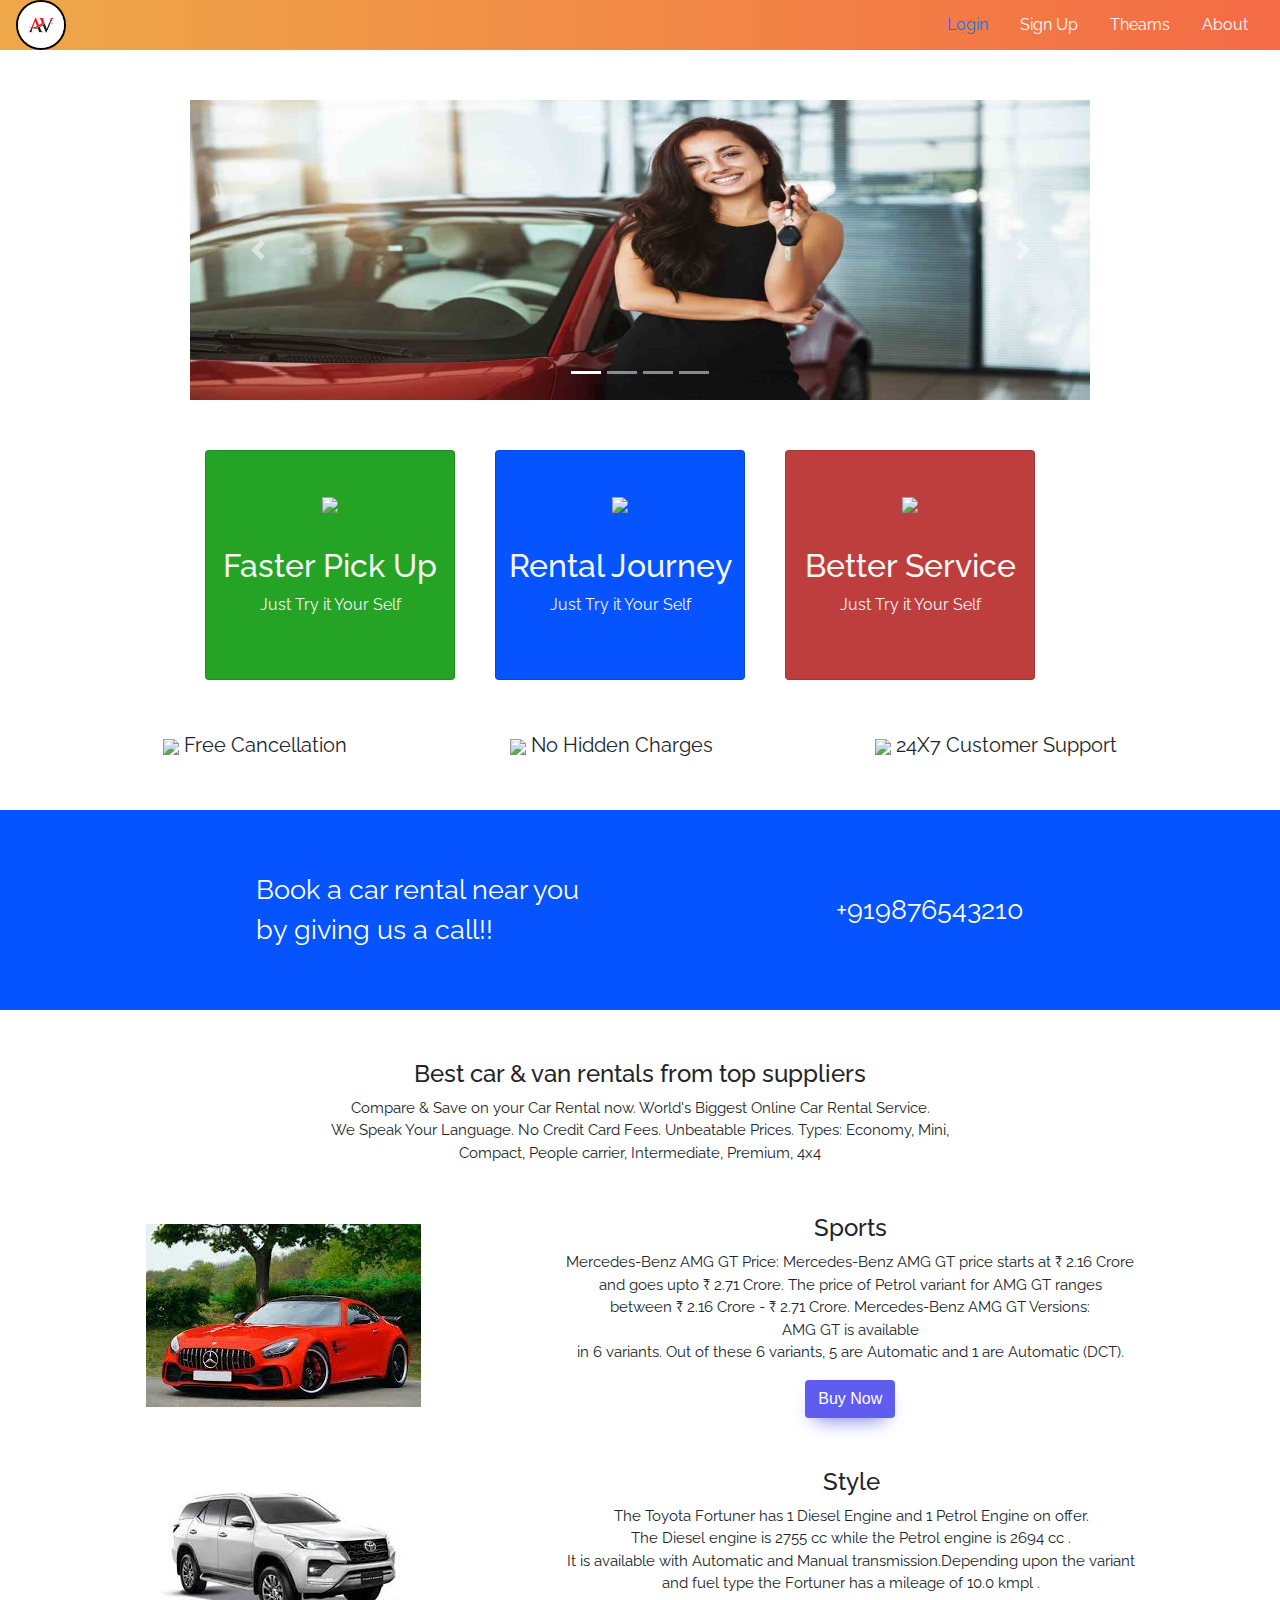
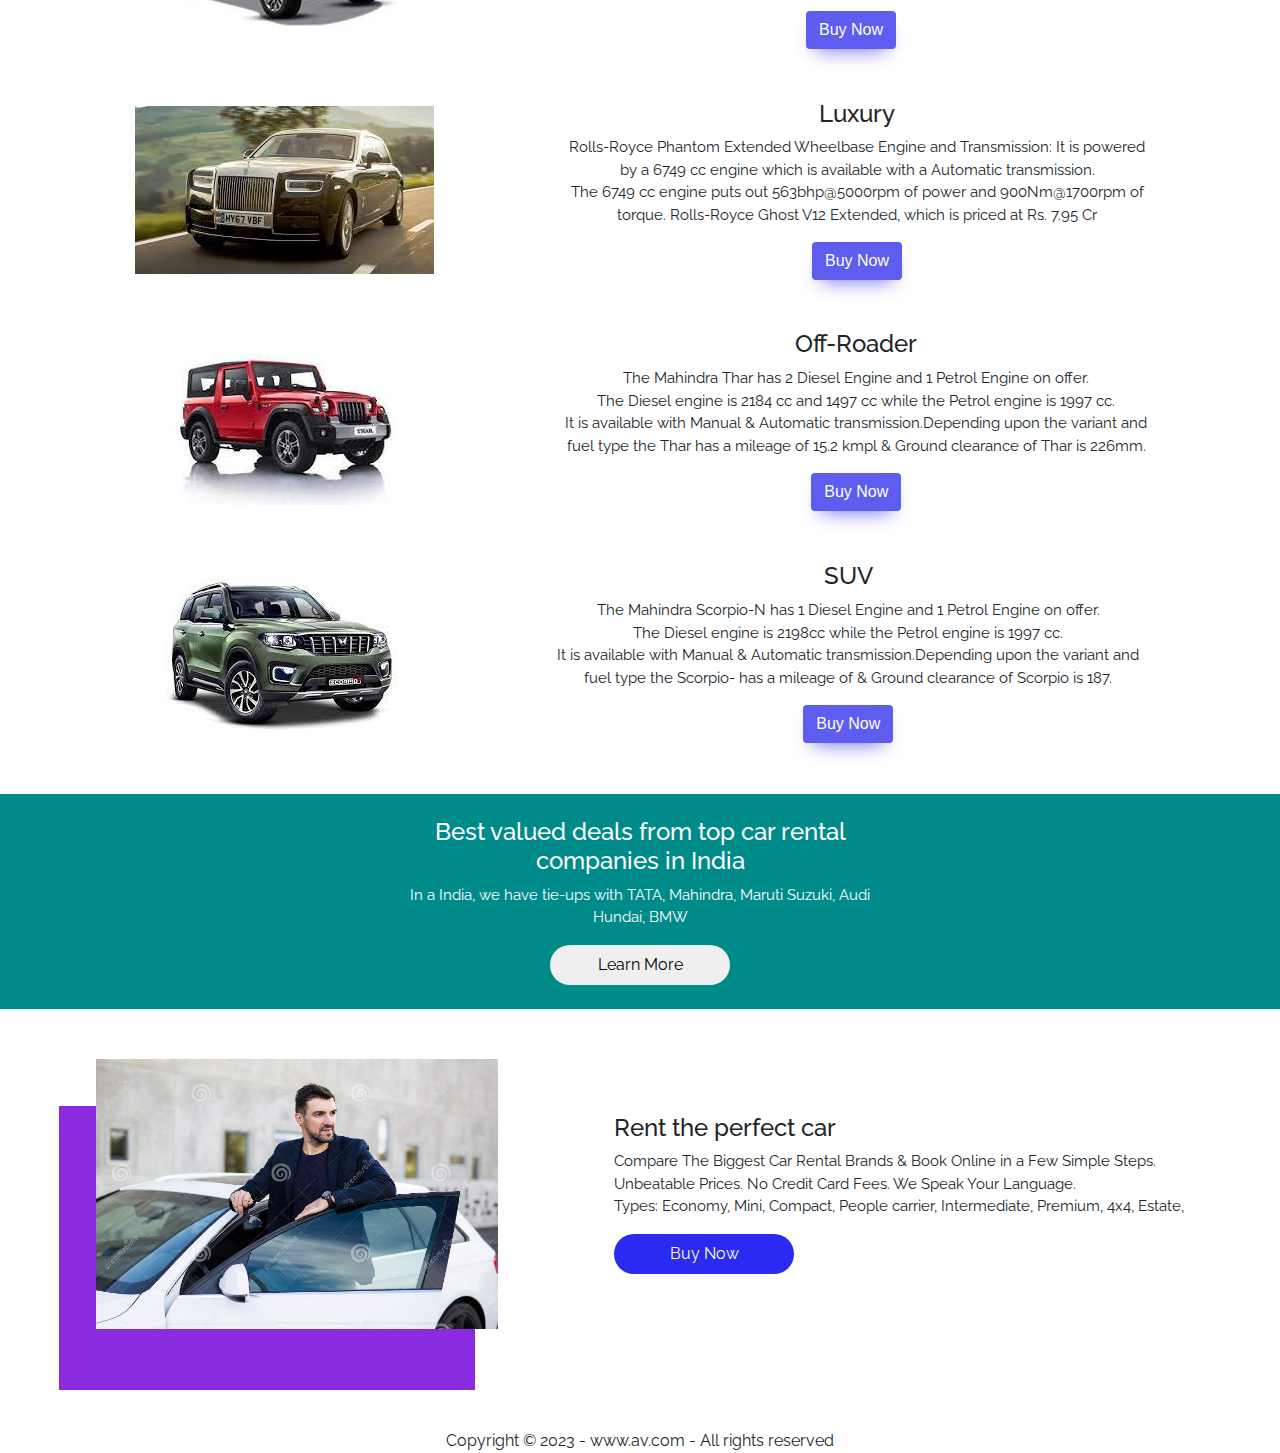
==== commit efc349f2: "commit9" ====
--- a/index.html
+++ b/index.html
@@ -7,8 +7,8 @@
     <meta name="viewport" content="width=device-width, initial-scale=1.0">
     <title>AV Cars</title>
     <link rel="icon" href="./Photos/AV.jpg">
-    <link rel="stylesheet" href="./index.css">
-    <script src="./ind.js"></script>
+    <link rel="stylesheet" href="./css/index.css">
+    <script src="./js/ind.js"></script>
     <link rel="stylesheet" href="https://cdn.jsdelivr.net/npm/bootstrap@4.0.0/dist/css/bootstrap.min.css"
         integrity="sha384-Gn5384xqQ1aoWXA+058RXPxPg6fy4IWvTNh0E263XmFcJlSAwiGgFAW/dAiS6JXm" crossorigin="anonymous">
 </head>
@@ -26,49 +26,53 @@
                         <div class='menu-button'></div>
                     </label>
                     <ul class="menu">
-                        <li>Login</li>
+                        <li><a href="./login.html">Login</a></li>
                         <li>Sign Up</li>
                         <li>Theams</li>
                         <li>About</li>
                     </ul>
                 </section>
             </div>
-            <div class="pics">
-                <div id="carouselExampleIndicators" class="carousel slide" data-ride="carousel">
-                    <ol class="carousel-indicators">
-                        <li data-target="#carouselExampleIndicators" data-slide-to="0" class="active"></li>
-                        <li data-target="#carouselExampleIndicators" data-slide-to="1"></li>
-                        <li data-target="#carouselExampleIndicators" data-slide-to="2"></li>
-                        <li data-target="#carouselExampleIndicators" data-slide-to="3"></li>
-                    </ol>
-                    <div class="carousel-inner">
-                        <div class="carousel-item active">
-                            <img class="d-block w-100" src="./Photos/1.avif" alt="First slide" height="400px" width="100px">
+            <center>
+                <div class="pics">
+                    <div id="carouselExampleIndicators" class="carousel slide" data-ride="carousel">
+                        <ol class="carousel-indicators">
+                            <li data-target="#carouselExampleIndicators" data-slide-to="0" class="active"></li>
+                            <li data-target="#carouselExampleIndicators" data-slide-to="1"></li>
+                            <li data-target="#carouselExampleIndicators" data-slide-to="2"></li>
+                            <li data-target="#carouselExampleIndicators" data-slide-to="3"></li>
+                        </ol>
+                        <div class="carousel-inner">
+                            <div class="carousel-item active">
+                                <img class="d-block w-100" src="./Photos/1.avif" alt="First slide">
+                            </div>
+                            <div class="carousel-item">
+                                <img class="d-block w-100" src="./Photos/2.jpg" alt="Second slide">
+                            </div>
+                            <div class="carousel-item">
+                                <img class="d-block w-100" src="./Photos/3.jpg" alt="Third slide">
+                            </div>
+                            <div class="carousel-item">
+                                <img class="d-block w-100" src="./Photos/4.jpg" alt="Third slide">
+                            </div>
                         </div>
-                        <div class="carousel-item">
-                            <img class="d-block w-100" src="./Photos/2.jpg" alt="Second slide" height="400px" width="400px">
-                        </div>
-                        <div class="carousel-item">
-                            <img class="d-block w-100" src="./Photos/3.jpg" alt="Third slide" height="400px" width="400px">
-                        </div>
-                        <div class="carousel-item">
-                            <img class="d-block w-100" src="./Photos/4.jpg" alt="Third slide" height="400px" width="400px">
-                        </div>
-                    </div>
-                    <a class="carousel-control-prev" href="#carouselExampleIndicators" role="button" data-slide="prev">
-                        <span class="carousel-control-prev-icon" aria-hidden="true"></span>
-                        <span class="sr-only">Previous</span>
-                    </a>
-                    <a class="carousel-control-next" href="#carouselExampleIndicators" role="button" data-slide="next">
-                        <span class="carousel-control-next-icon" aria-hidden="true"></span>
-                        <span class="sr-only">Next</span>
-                    </a>
-                </div>
-            </div>
+                        <a class="carousel-control-prev" href="#carouselExampleIndicators" role="button"
+                            data-slide="prev">
+                            <span class="carousel-control-prev-icon" aria-hidden="true"></span>
+                            <span class="sr-only">Previous</span>
+                        </a>
+                        <a class="carousel-control-next" href="#carouselExampleIndicators" role="button"
+                            data-slide="next">
+                            <span class="carousel-control-next-icon" aria-hidden="true"></span>
+                            <span class="sr-only">Next</span>
+                        </a>
+                    </div>
+                </div>
+            </center>
 
             <div class="m1">
                 <div class="card" style="background-color: rgb(36, 163, 36);">
-                    <img class="e1" src="https://img.icons8.com/ios/50/FFFFFF/bank-cards--v1.png" / >
+                    <img class="e1" src="https://img.icons8.com/ios/50/FFFFFF/bank-cards--v1.png" />
                     <h2>Faster Pick Up</h2>
                     <p>Just Try it Your Self</p>
                 </div>
@@ -213,7 +217,8 @@
                 </div>
                 <div class="p1">
                     <h3 class="h4">Rent the perfect car</h3>
-                    <p class="p4">Compare The Biggest Car Rental Brands & Book Online in a Few Simple Steps.<br> Unbeatable Prices.
+                    <p class="p4">Compare The Biggest Car Rental Brands & Book Online in a Few Simple Steps.<br>
+                        Unbeatable Prices.
                         No Credit Card Fees. We Speak Your Language. <br> Types: Economy, Mini, Compact,
                         People carrier, Intermediate, Premium, 4x4, Estate,</p>
                     <button class="b2">Buy Now</button>
@@ -222,10 +227,7 @@
             <footer>
                 <p class="text-footer">Copyright &copy; 2023 - www.av.com - All rights reserved</p>
             </footer>
-
         </nav>
-
-
     </nav>
     <script src="https://code.jquery.com/jquery-3.2.1.slim.min.js"
         integrity="sha384-KJ3o2DKtIkvYIK3UENzmM7KCkRr/rE9/Qpg6aAZGJwFDMVNA/GpGFF93hXpG5KkN"
--- a/css/index.css
+++ b/css/index.css
@@ -0,0 +1,443 @@
+@import url(https://fonts.googleapis.com/css?family=Raleway);
+*{
+    border: 0;
+    padding: 0;
+}
+#main{
+    background-color: white;
+}
+.top-nav img{
+    height: 50px;
+    border-radius: 50px;
+    border: 2px solid black;
+}
+h2 {
+  vertical-align: center;
+  text-align: center;
+}
+
+html, body {
+  margin: 0;
+  height: 100%;
+}
+
+* {
+  font-family: "Raleway";
+  box-sizing: border-box;
+}
+
+.top-nav {
+  display: flex;
+  flex-direction: row;
+  align-items: center;
+  justify-content: space-between;
+  background-color: #00BAF0;
+  background: linear-gradient(to left, #f46b45, #eea849);
+  color: #FFF;
+  height: 50px;
+  padding: 1em;
+  overflow: hidden;
+}
+.sticky{
+    position: fixed;
+    top:0;
+    width: 100%;
+}
+
+.menu {
+  display: flex;
+  flex-direction: row;
+  list-style-type: none;
+  margin: 0;
+  padding: 0;
+}
+
+.menu > li {
+  margin: 0 1rem;
+  overflow: hidden;
+}
+
+.menu-button-container {
+  display: none;
+  height: 100%;
+  width: 30px;
+  cursor: pointer;
+  flex-direction: column;
+  justify-content: center;
+  align-items: center;
+}
+
+#menu-toggle {
+  display: none;
+}
+
+.menu-button,
+.menu-button::before,
+.menu-button::after {
+  display: block;
+  background-color: #fff;
+  position: absolute;
+  height: 4px;
+  width: 30px;
+  transition: transform 400ms cubic-bezier(0.23, 1, 0.32, 1);
+  border-radius: 2px;
+}
+
+.menu-button::before {
+  content: '';
+  margin-top: -8px;
+}
+
+.menu-button::after {
+  content: '';
+  margin-top: 8px;
+}
+
+#menu-toggle:checked + .menu-button-container .menu-button::before {
+  margin-top: 0px;
+  transform: rotate(405deg);
+}
+
+#menu-toggle:checked + .menu-button-container .menu-button {
+  background: rgba(255, 255, 255, 0);
+}
+
+#menu-toggle:checked + .menu-button-container .menu-button::after {
+  margin-top: 0px;
+  transform: rotate(-405deg);
+}
+
+@media (max-width: 900px) {
+  .menu-button-container {
+    display: flex;
+  }
+  .menu {
+    position: absolute;
+    top: 0;
+    margin-top: 50px;
+    left: 0;
+    flex-direction: column;
+    width: 100%;
+    justify-content: center;
+    align-items: center;
+  }
+  #menu-toggle ~ .menu li {
+    height: 0;
+    margin: 0;
+    padding: 0;
+    border: 0;
+    transition: height 400ms cubic-bezier(0.23, 1, 0.32, 1);
+  }
+  #menu-toggle:checked ~ .menu li {
+    border: 1px solid #333;
+    height: 2.5em;
+    padding: 0.5em;
+    transition: height 400ms cubic-bezier(0.23, 1, 0.32, 1);
+  }
+  .menu > li {
+    display: flex;
+    justify-content: center;
+    margin: 0;
+    padding: 0.5em 0;
+    width: 100%;
+    color: white;
+    background-color: #222;
+  }
+  .menu > li:not(:last-child) {
+    border-bottom: 1px solid #444;
+  }
+}
+.m1{
+    display: flex;
+    justify-content: center;
+    align-items: center;
+    margin-top: 50px;
+
+}
+.pics{
+  display: flexbox;
+  justify-content: center;
+  align-items: center;
+  text-align: center;
+  width: 900px;
+  margin-top: 50px;
+}
+.card{
+    display: flex;
+    justify-content: center;
+    align-items: center;
+    border: 2px solid red;
+    margin-right: 40px;
+    height: 230px;
+    width: 250px;
+    text-align: center;
+    color: whitesmoke;
+    align-items:center;
+}
+.d-block{
+  height: 300px;
+}
+.e1{
+  height: 50px;
+}
+.m2{
+    display: flex;
+    justify-content: space-evenly;
+    align-items: center;
+    margin-top: 50px;
+    font-size: 20px;
+}
+.m3{
+    display: flex;
+    justify-content: space-evenly;
+    align-items: center;
+    background-color: rgb(5, 84, 255);
+    color: white;
+    font-size: 27px;
+    height: 200px;
+    margin-top: 50px;
+}
+.main2{
+    margin-top: 50px;
+    text-align: center;
+}
+.h4{
+  font-size: 30px;
+}
+.p4{
+  font-size: 15px;
+}
+.m4{
+    display: flex;
+    justify-content: space-evenly;
+    align-items: center;
+    margin-top: 50px;
+}
+.btn {
+    background: #5E5DF0;
+    border-radius: 999px;
+    box-shadow: #5E5DF0 0 10px 20px -10px;
+    box-sizing: border-box;
+    color: #FFFFFF;
+    cursor: pointer;
+    font-family: Inter,Helvetica,"Apple Color Emoji","Segoe UI Emoji",NotoColorEmoji,"Noto Color Emoji","Segoe UI Symbol","Android Emoji",EmojiSymbols,-apple-system,system-ui,"Segoe UI",Roboto,"Helvetica Neue","Noto Sans",sans-serif;
+    font-size: 16px;
+    font-weight: 700;
+    line-height: 24px;
+    opacity: 1;
+    outline: 0 solid transparent;
+    padding: 8px 18px;
+    user-select: none;
+    -webkit-user-select: none;
+    touch-action: manipulation;
+    width: fit-content;
+    word-break: break-word;
+    border: 0;
+  }
+
+  .main3{
+    color: white;
+    background-color: darkcyan;
+    display: block;
+    justify-content: center;
+    align-items: center;
+    text-align: center;
+  }
+ main3, .m5{
+  margin-top: 50px;
+ }
+  main3, .b1{
+    height: 40px;
+    width: 180px;
+    border-radius: 40px;
+  }
+  .b1:hover{
+    color: black;
+     background-color: orange;
+   }
+.main4{
+  display: flex;
+  justify-content: space-evenly;
+  align-items: center;
+  margin-top: 50px;
+}
+main4, .img1{
+  height: 270px;
+  margin-right: 20px;
+  box-shadow: -30px 54px 0px 7px blueviolet;
+  align-items: start;
+  position: static;
+  right: 20px;
+}
+.r{
+  margin-top: 100px;
+}
+
+main4, .b2{
+  border-radius: 30px;
+  color: white;
+  background-color: rgb(42, 42, 240);
+  height: 40px;
+  width: 180px;
+  border-radius: 40px;
+}
+.p4{
+  display: flex;
+  justify-content: center;
+  align-items: center;
+}
+
+.b2:hover{
+ color: black;
+  background-color: orange;
+}
+.rights{
+  text-align: center;
+}
+.text-footer{
+  margin-top: 100px;
+  text-align: center;
+  display: flex;
+  justify-content: center;
+}
+
+
+
+
+
+
+
+
+
+@media(max-width:999px){
+  html{
+    font-size: 40%;
+  }
+  .m1{
+    display: flex;
+    justify-content: center;
+    align-items: center;
+    margin-top: 20px;
+
+}
+.pics{
+  display: flexbox;
+  justify-content: center;
+  align-items: center;
+  text-align: center;
+  width: 400px;
+  margin-top: 50px;
+}
+  .card{
+    display: flex;
+    justify-content: center;
+    align-items: center;
+    border: 2px solid red;
+    height: 100px;
+    width: 150px;
+    text-align: center;
+    color: whitesmoke;
+    align-items:center;
+    margin-left: 30px;
+}
+.e1{
+  height: 20px;
+}
+.m2{
+  display:  flex;
+  justify-content: space-evenly;
+  align-items: center;
+  margin-top: 20px;
+  font-size: 10px;
+}
+.cars12{
+  height: 100px;
+}
+.e2{
+  height: 20px;
+}
+.m4{
+  display: flex;
+  justify-content: space-evenly;
+  align-items: center;
+  margin-top: 20px;
+  flex-direction: column;
+}
+.m3{
+  display: flex;
+  justify-content: space-around;
+  align-items: center;
+  background-color: rgb(5, 84, 255);
+  color: white;
+  font-size: 10px;
+  height: 70px;
+  margin-top: 20px;
+}
+.main2{
+  margin-top: 20px;
+  text-align: center;
+}
+.h4{
+font-size: 20px;
+}
+.p4{
+font-size: 7px;
+}
+.main3{
+  color: white;
+  background-color: darkcyan;
+  display: block;
+  justify-content: center;
+  align-items: center;
+  text-align: center;
+}
+main3, .m5{
+  margin-top: 20px;
+ }
+  main3, .b1{
+    height: 20px;
+    width: 50px;
+    border-radius: 40px;
+  }
+  .b1:hover{
+    color: black;
+     background-color: orange;
+   }
+
+   .main4{
+    display: flex;
+    justify-content: space-evenly;
+    align-items: center;
+    margin-top: 20px;
+    flex-direction: column;
+  }
+  .p1{
+    margin-top: 30px;
+  }
+  main4, .img1{
+    height: 100px;
+    box-shadow: -30px 20px 0px 2px blueviolet;
+    align-items: center;
+    position: static;
+    right: 20px;
+  }
+  .r{
+    margin-top: 50px;
+  }
+  
+  main4, .b2{
+    border-radius: 30px;
+    color: white;
+    background-color: rgb(42, 42, 240);
+    height: 20px;
+    width: 50px;
+    border-radius: 40px;
+  }
+  .b2:hover{
+   color: black;
+    background-color: orange;
+  }
+  .rights{
+    text-align: center;
+  }
+}
